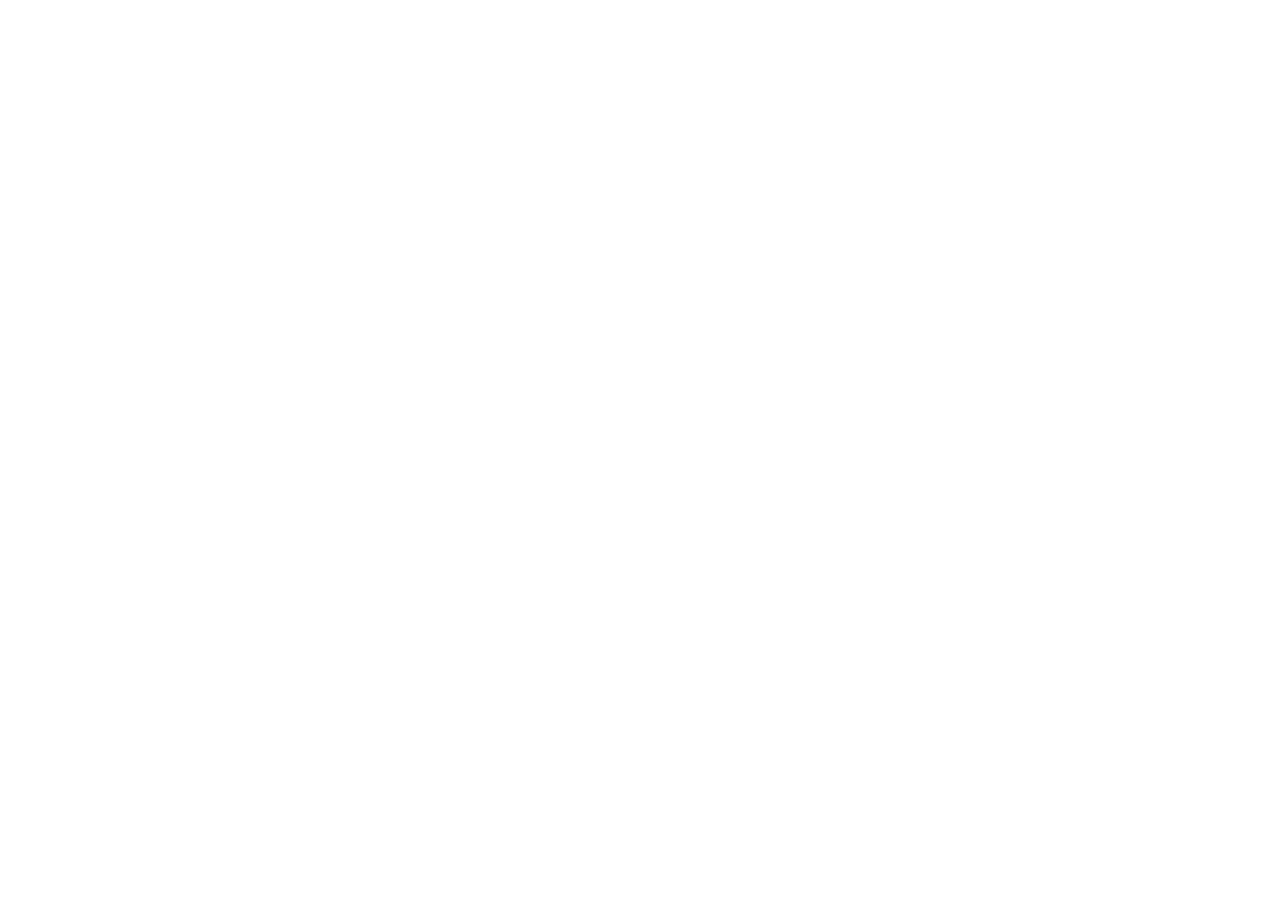
==== _index.html @ e79740e4 "faltando apenas as imagens" ====
<!DOCTYPE html>
<html>

<head>
    <link rel="stylesheet" href="https://cdn.jsdelivr.net/npm/bootstrap-icons@1.10.5/font/bootstrap-icons.css">
    <link rel="stylesheet" href="assets/css/style.css">

    <title>Star Wars | List</title>
</head>

<body>
    <div class="bg-layer"></div>    
    <header class="container">

    </header>
    <div id="character-list" class="card container">

    </div>

    <script src="./assets/scripts/script.js"></script>
    <script src="https://cdn.jsdelivr.net/npm/bootstrap@5.3.0/dist/js/bootstrap.bundle.min.js"
        integrity="sha384-geWF76RCwLtnZ8qwWowPQNguL3RmwHVBC9FhGdlKrxdiJJigb/j/68SIy3Te4Bkz"
        crossorigin="anonymous"></script>
</body>

</html>
---- assets/css/style.css ----
.bg-layer {
    position: fixed;
    top: 0;
    left: 0;
    width: 100%;
    height: 100%;
    z-index: -2;
    background-image: url("https://cdn.create.vista.com/api/media/small/189328220/stock-vector-perfect-starry-night-sky-background");
    background-repeat: no-repeat;
    background-size: cover;
    background-position: center;
    color: #fff;
}
body {
    color: #fff!important;
}
#character-list {
    font-family: Arial, sans-serif;
}

#character-list p {
    margin: 10px 0;
}
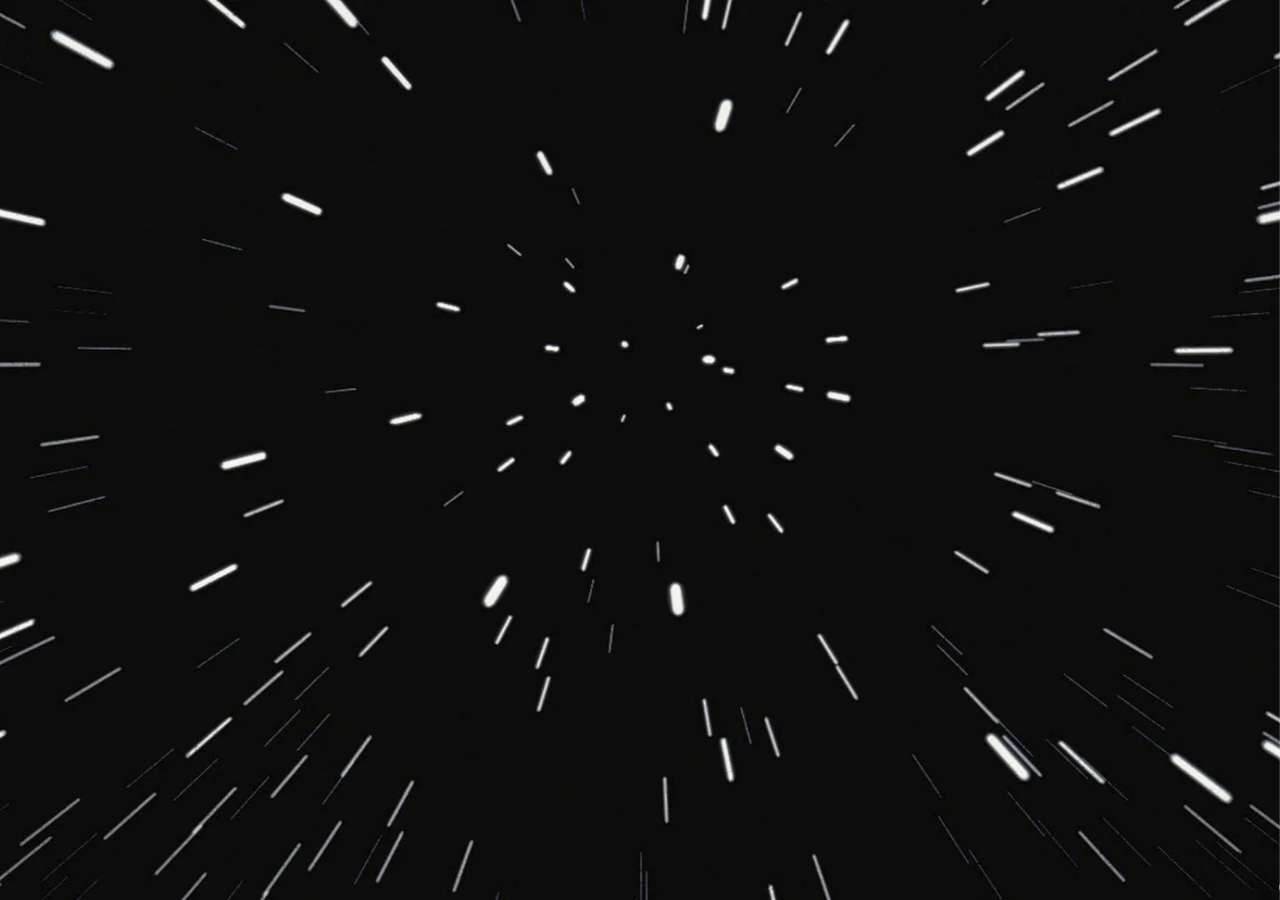
==== commit 7cade8ca: "imagem de background adicionado" ====
--- a/_index.html
+++ b/_index.html
@@ -2,6 +2,11 @@
 <html>
 
 <head>
+    <link rel="preconnect" href="https://fonts.googleapis.com">
+    <link rel="preconnect" href="https://fonts.gstatic.com" crossorigin>
+    <link href="https://fonts.googleapis.com/css2?family=Poppins:wght@400;500;700&display=swap" rel="stylesheet">
+    <link href="https://cdn.jsdelivr.net/npm/bootstrap@5.3.0/dist/css/bootstrap.min.css" rel="stylesheet"
+        integrity="sha384-9ndCyUaIbzAi2FUVXJi0CjmCapSmO7SnpJef0486qhLnuZ2cdeRhO02iuK6FUUVM" crossorigin="anonymous">
     <link rel="stylesheet" href="https://cdn.jsdelivr.net/npm/bootstrap-icons@1.10.5/font/bootstrap-icons.css">
     <link rel="stylesheet" href="assets/css/style.css">
 
@@ -9,11 +14,11 @@
 </head>
 
 <body>
-    <div class="bg-layer"></div>    
+    <div class="bg-layer"></div>
     <header class="container">
 
     </header>
-    <div id="character-list" class="card container">
+    <div id="character-list" class="container d-flex">
 
     </div>
 
--- a/assets/css/style.css
+++ b/assets/css/style.css
@@ -5,17 +5,22 @@
     width: 100%;
     height: 100%;
     z-index: -2;
-    background-image: url("https://cdn.create.vista.com/api/media/small/189328220/stock-vector-perfect-starry-night-sky-background");
+    background-image: url("../img/bg-starwars.jpeg");
     background-repeat: no-repeat;
     background-size: cover;
     background-position: center;
     color: #fff;
 }
+.container{
+    background-color: transparent!important;
+    color: #fff!important;
+}
 body {
     color: #fff!important;
 }
 #character-list {
-    font-family: Arial, sans-serif;
+    font-family: 'Poppins',Arial, sans-serif;
+    flex-wrap: wrap;
 }
 
 #character-list p {
